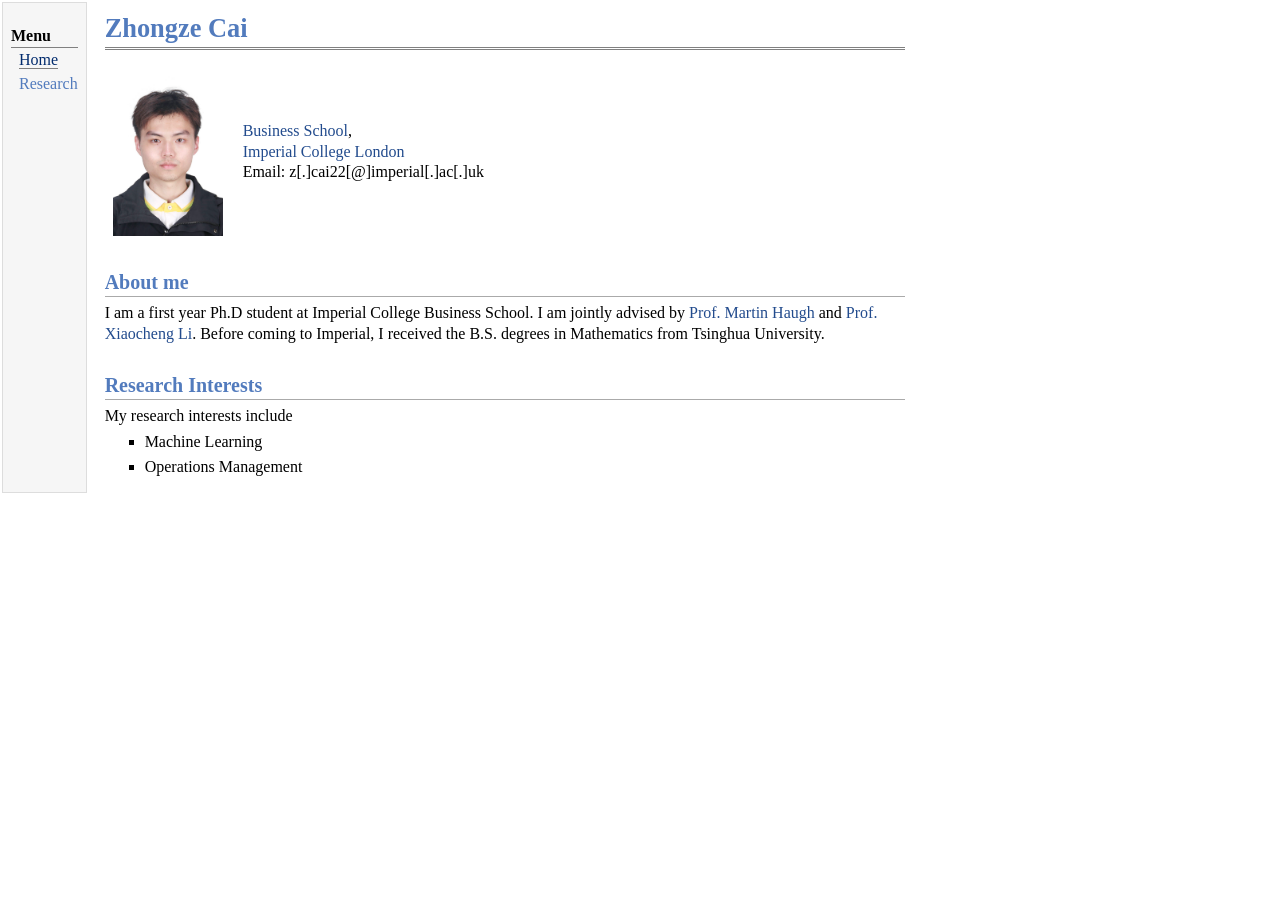
==== index.html @ df522cce "improve" ====
<!DOCTYPE html PUBLIC "-//W3C//DTD XHTML 1.1//EN"
  "http://www.w3.org/TR/xhtml11/DTD/xhtml11.dtd">
<html xmlns="http://www.w3.org/1999/xhtml" xml:lang="en">
<head>
<meta name="generator" content="jemdoc, see http://jemdoc.jaboc.net/" />
<meta http-equiv="Content-Type" content="text/html;charset=utf-8" />
<link rel="stylesheet" href="jemdoc.css" type="text/css" />
<title>Zhongze Cai</title>
</head>
<body>
<table summary="Table for page layout." id="tlayout">
<tr valign="top">
<td id="layout-menu">
<div class="menu-category">Menu</div>
<div class="menu-item"><a href="index.html" class="current">Home</a></div>
<div class="menu-item"><a href="research.html">Research</a></div>
</td>
<td id="layout-content">
<div id="toptitle">
<h1>Zhongze Cai</h1>
</div>
<table class="imgtable"><tr><td>
<img src="PHOTOS/bio.jpg" alt="alt text" width="110px" height="160px" />&nbsp;</td>
<td align="left"><p><a href="https://www.imperial.ac.uk/business-school/" target=&ldquo;blank&rdquo;>Business School</a>, <br />
<a href="https://www.imperial.ac.uk" target=&ldquo;blank&rdquo;>Imperial College London</a><br />
Email: z[.]cai22[@]imperial[.]ac[.]uk
</p>
</td></tr></table>
<h2>About me</h2>
<p>I am a first year Ph.D student at Imperial College Business School. I am jointly advised by <a href="https://martin-haugh.github.io" target=&ldquo;blank&rdquo;>Prof. Martin Haugh</a> and <a href="https://xiaocheng-li.github.io" target=&ldquo;blank&rdquo;>Prof. Xiaocheng Li</a>. Before coming to Imperial, I received the B.S. degrees in Mathematics from Tsinghua University. 
</p>
<h2>Research Interests</h2>
<p>My research interests include 
</p>
<ul>
<li><p>Machine Learning  
</p>
</li>
<li><p>Operations Management
</p>
</li>
</ul>
</td>
</tr>
</table>
</body>
</html>
---- jemdoc.css ----
/* Default css file for jemdoc. */

table#tlayout {
	border: none;
	border-collapse: separate;
	background: white;
}

body {
	background: white;
	font-family: Georgia, serif;
	padding-bottom: 8px;
	margin: 0;
}

#layout-menu {
	background: #f6f6f6;
	border: 1px solid #dddddd;
	padding-top: 0.5em;
	padding-left: 8px;
	padding-right: 8px;
	font-size: 1.0em;
	width: auto;
	white-space: nowrap;
	text-align: left;
	vertical-align: top;
}

#layout-menu td {
	background: #f4f4f4;
	vertical-align: top;
}

#layout-content {
	padding-top: 0.0em;
	padding-left: 1.0em;
	padding-right: 1.0em;
	border: none;
	background: white;
	text-align: left;
	vertical-align: top;
	min-width: 800px;
	width: 800px;
}

#layout-menu a {
	line-height: 1.5em;
	margin-left: 0.5em;
}

tt {
	background: #ffffdd;
}

pre, tt {
	font-size: 90%;
	font-family: monaco, monospace;
}

a, a > tt {
	color: #224b8d;
	text-decoration: none;
}

a:hover {
	border-bottom: 1px gray dotted;
}

#layout-menu a.current:link, #layout-menu a.current:visited {
	color: #022b6d;
	border-bottom: 1px gray solid;
}
#layout-menu a:link, #layout-menu a:visited, #layout-menu a:hover {
	color: #527bbd;
	text-decoration: none;
}
#layout-menu a:hover {
	text-decoration: none;
}

div.menu-category {
	border-bottom: 1px solid gray;
	margin-top: 0.8em;
	padding-top: 0.2em;
	padding-bottom: 0.1em;
	font-weight: bold;
}

div.menu-item {
	padding-left: 16px;
	text-indent: -16px;
}

div#toptitle {
	padding-bottom: 0.2em;
	margin-bottom: 1.5em;
	border-bottom: 3px double gray;
}

/* Reduce space if we begin the page with a title. */
div#toptitle + h2, div#toptitle + h3 {
	margin-top: -0.7em;
}

div#subtitle {
	margin-top: 0.0em;
	margin-bottom: 0.0em;
	padding-top: 0em;
	padding-bottom: 0.1em;
}

em {
	font-style: italic;
}

strong {
	font-weight: bold;
}


h1, h2, h3 {
	color: #527bbd;
	margin-top: 0.7em;
	margin-bottom: 0.3em;
	padding-bottom: 0.2em;
	line-height: 1.0;
	padding-top: 0.5em;
	border-bottom: 1px solid #aaaaaa;
}

h1 {
	font-size: 165%;
}

h2 {
	padding-top: 0.8em;
	font-size: 125%;
}

h2 + h3 {
	padding-top: 0.2em;
}

h3 {
	font-size: 110%;
	border-bottom: none;
}

p {
	margin-top: 0.0em;
	margin-bottom: 0.8em;
	padding: 0;
	line-height: 1.3;
}

pre {
	padding: 0;
	margin: 0;
}

div#footer {
	font-size: small;
	border-top: 1px solid #c0c0c0;
	padding-top: 0.1em;
	margin-top: 4.0em;
	color: #c0c0c0;
}

div#footer a {
	color: #80a0b0;
}

div#footer-text {
	float: left;
	padding-bottom: 8px;
}

ul, ol, dl {
	margin-top: 0.2em;
	padding-top: 0;
	margin-bottom: 0.8em;
}

dt {
	margin-top: 0.5em;
	margin-bottom: 0;
}

dl {
	margin-left: 20px;
}

dd {
	color: #222222;
}

dd > *:first-child {
	margin-top: 0;
}

ul {
	list-style-position: outside;
	list-style-type: square;
}

p + ul, p + ol {
	margin-top: -0.5em;
}

li ul, li ol {
	margin-top: -0.3em;
}

ol {
	list-style-position: outside;
	list-style-type: decimal;
}

li p, dd p {
	margin-bottom: 0.3em;
}


ol ol {
	list-style-type: lower-alpha;
}

ol ol ol {
	list-style-type: lower-roman;
}

p + div.codeblock {
	margin-top: -0.6em;
}

div.codeblock, div.infoblock {
	margin-right: 0%;
	margin-top: 1.2em;
	margin-bottom: 1.3em;
}

div.blocktitle {
	font-weight: bold;
	color: #cd7b62;
	margin-top: 1.2em;
	margin-bottom: 0.1em;
}

div.blockcontent {
	border: 1px solid silver;
	padding: 0.3em 0.5em;
}

div.infoblock > div.blockcontent {
	background: #ffffee;
}

div.blockcontent p + ul, div.blockcontent p + ol {
	margin-top: 0.4em;
}

div.infoblock p {
	margin-bottom: 0em;
}

div.infoblock li p, div.infoblock dd p {
	margin-bottom: 0.5em;
}

div.infoblock p + p {
	margin-top: 0.8em;
}

div.codeblock > div.blockcontent {
	background: #f6f6f6;
}

span.pycommand {
	color: #000070;
}

span.statement {
	color: #008800;
}
span.builtin {
	color: #000088;
}
span.special {
	color: #990000;
}
span.operator {
	color: #880000;
}
span.error {
	color: #aa0000;
}
span.comment, span.comment > *, span.string, span.string > * {
	color: #606060;
}

@media print {
	#layout-menu {
		display: none;
	}

}

#fwtitle {
	margin: 2px;
}

#fwtitle #toptitle {
	padding-left: 0.5em;
	margin-bottom: 0.5em;
}

#layout-content h1:first-child, #layout-content h2:first-child, #layout-content h3:first-child {
	margin-top: -0.7em;
}

div#toptitle h1, #layout-content div#toptitle h1 {
	margin-bottom: 0.0em;
	padding-bottom: 0.1em;
	padding-top: 0;
	margin-top: 0.5em;
	border-bottom: none;
}

img.eq {
	padding: 0;
	padding-left: 0.1em;
	padding-right: 0.1em;
	margin: 0;
}

img.eqwl {
	padding-left: 2em;
	padding-top: 0.6em;
	padding-bottom: 0.2em;
	margin: 0;
}

table {
	border: 2px solid black;
	border-collapse: collapse;
}

td {
	padding: 2px;
	padding-left: 0.5em;
	padding-right: 0.5em;
	text-align: center;
	border: 1px solid gray;
}

table + table {
	margin-top: 1em;
}

tr.heading {
	font-weight: bold;
	border-bottom: 2px solid black;
}

img {
	border: none;
}

table.imgtable, table.imgtable td {
	border: none;
	text-align: left;
}
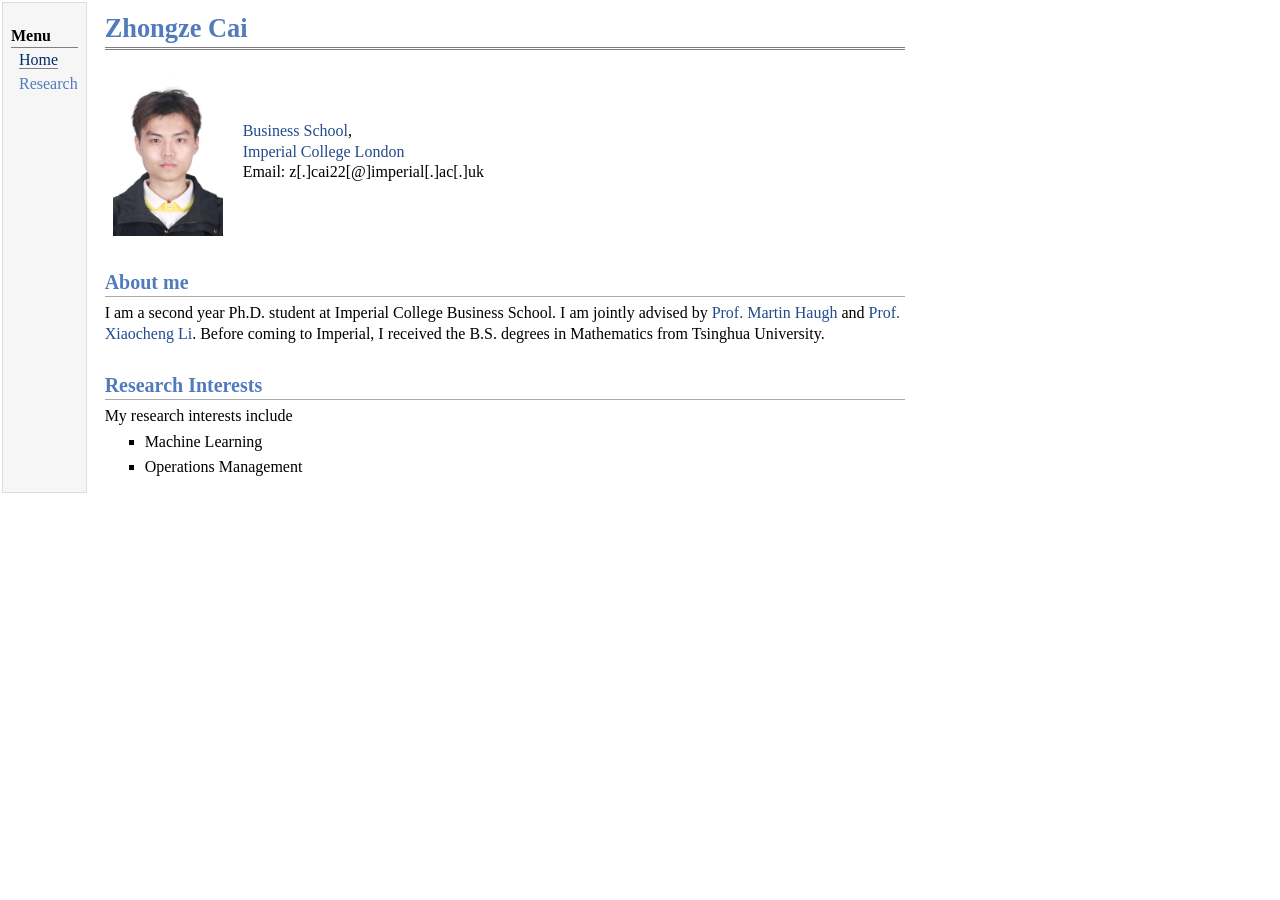
==== commit 8a2ea559: "Update index.html" ====
--- a/index.html
+++ b/index.html
@@ -27,7 +27,7 @@
 </p>
 </td></tr></table>
 <h2>About me</h2>
-<p>I am a first year Ph.D student at Imperial College Business School. I am jointly advised by <a href="https://martin-haugh.github.io" target=&ldquo;blank&rdquo;>Prof. Martin Haugh</a> and <a href="https://xiaocheng-li.github.io" target=&ldquo;blank&rdquo;>Prof. Xiaocheng Li</a>. Before coming to Imperial, I received the B.S. degrees in Mathematics from Tsinghua University. 
+<p>I am a second year Ph.D. student at Imperial College Business School. I am jointly advised by <a href="https://martin-haugh.github.io" target=&ldquo;blank&rdquo;>Prof. Martin Haugh</a> and <a href="https://xiaocheng-li.github.io" target=&ldquo;blank&rdquo;>Prof. Xiaocheng Li</a>. Before coming to Imperial, I received the B.S. degrees in Mathematics from Tsinghua University. 
 </p>
 <h2>Research Interests</h2>
 <p>My research interests include 
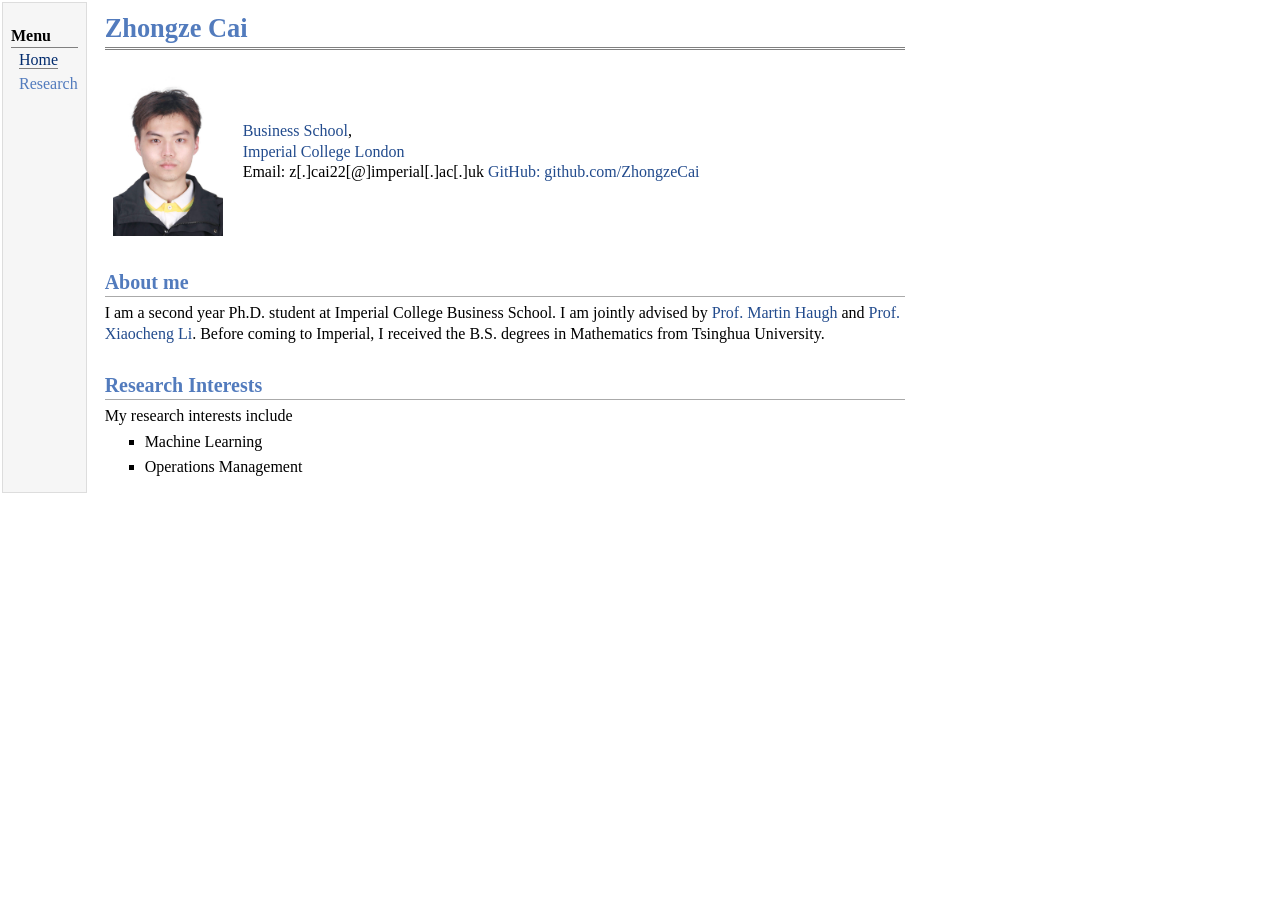
==== commit 2d79c62a: "Update index.html" ====
--- a/index.html
+++ b/index.html
@@ -24,6 +24,7 @@
 <td align="left"><p><a href="https://www.imperial.ac.uk/business-school/" target=&ldquo;blank&rdquo;>Business School</a>, <br />
 <a href="https://www.imperial.ac.uk" target=&ldquo;blank&rdquo;>Imperial College London</a><br />
 Email: z[.]cai22[@]imperial[.]ac[.]uk
+<a href="https://github.com/ZhongzeCai" target=&ldquo;blank&rdquo;>GitHub: github.com/ZhongzeCai</a><br />
 </p>
 </td></tr></table>
 <h2>About me</h2>
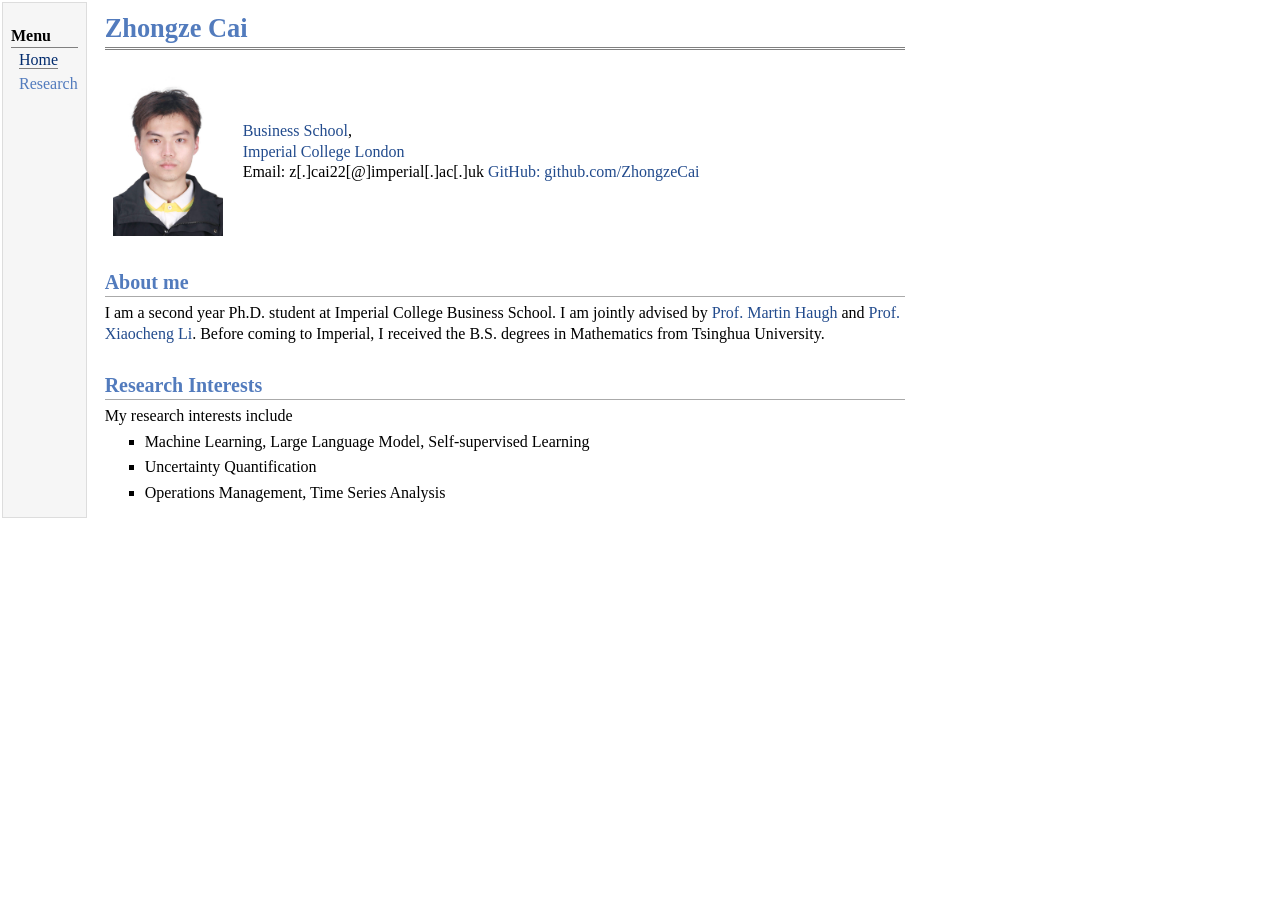
==== commit 75375075: "Update index.html" ====
--- a/index.html
+++ b/index.html
@@ -34,10 +34,13 @@
 <p>My research interests include 
 </p>
 <ul>
-<li><p>Machine Learning  
+<li><p>Machine Learning, Large Language Model, Self-supervised Learning  
 </p>
 </li>
-<li><p>Operations Management
+<li><p>Uncertainty Quantification  
+</p>
+</li>
+<li><p>Operations Management, Time Series Analysis
 </p>
 </li>
 </ul>
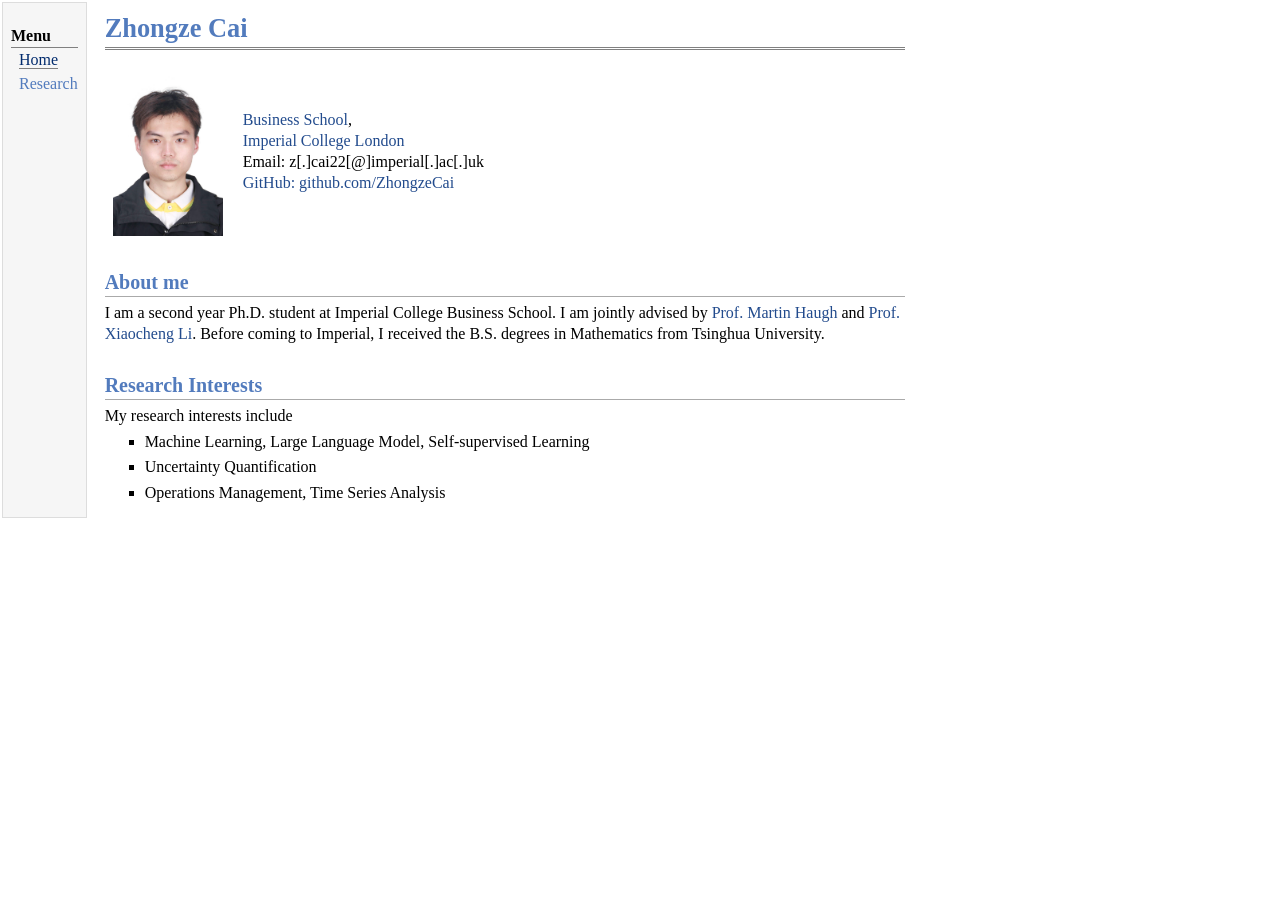
==== commit d785d2c5: "Update index.html" ====
--- a/index.html
+++ b/index.html
@@ -23,7 +23,7 @@
 <img src="PHOTOS/bio.jpg" alt="alt text" width="110px" height="160px" />&nbsp;</td>
 <td align="left"><p><a href="https://www.imperial.ac.uk/business-school/" target=&ldquo;blank&rdquo;>Business School</a>, <br />
 <a href="https://www.imperial.ac.uk" target=&ldquo;blank&rdquo;>Imperial College London</a><br />
-Email: z[.]cai22[@]imperial[.]ac[.]uk
+Email: z[.]cai22[@]imperial[.]ac[.]uk <br />
 <a href="https://github.com/ZhongzeCai" target=&ldquo;blank&rdquo;>GitHub: github.com/ZhongzeCai</a><br />
 </p>
 </td></tr></table>
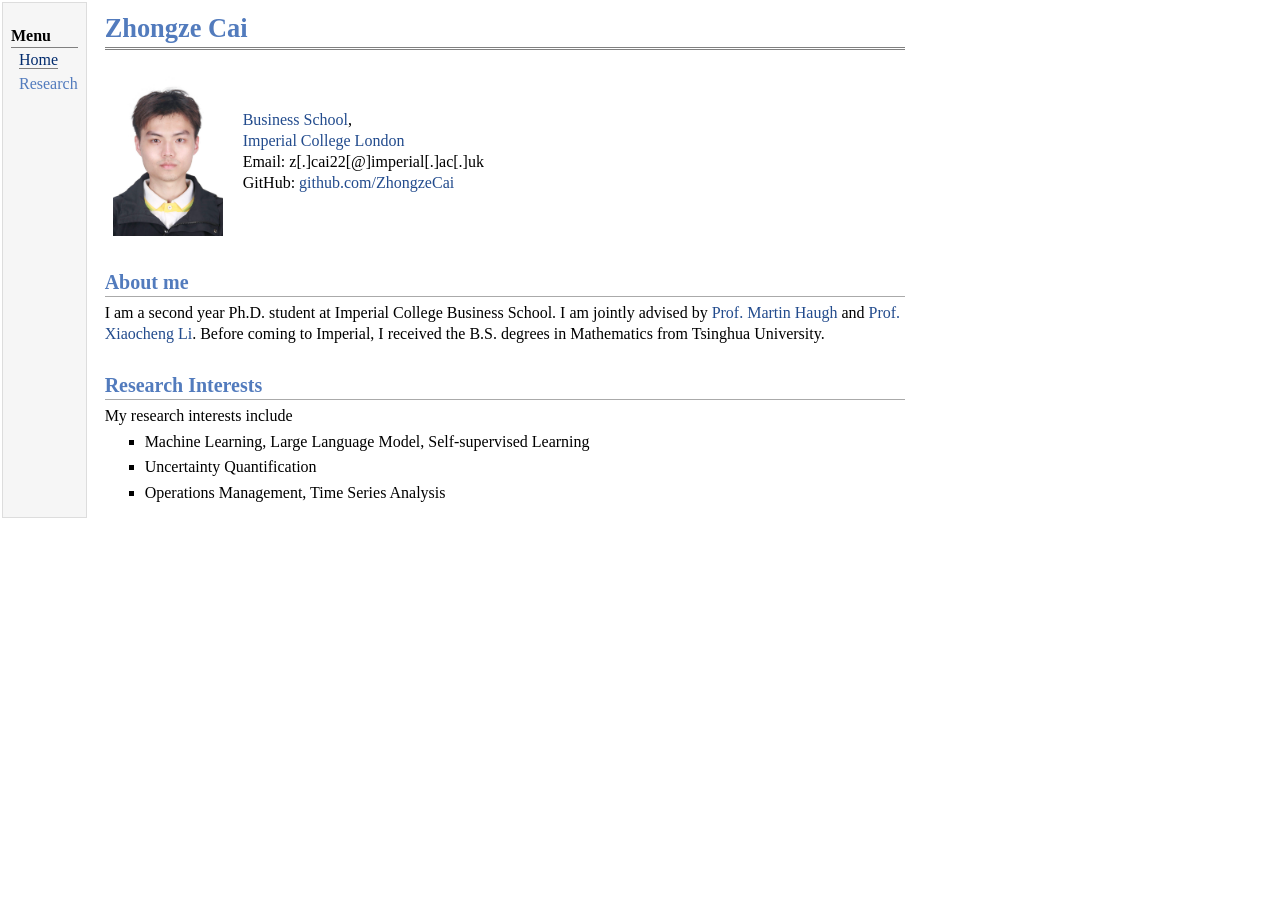
==== commit e5d99848: "Update index.html" ====
--- a/index.html
+++ b/index.html
@@ -24,7 +24,7 @@
 <td align="left"><p><a href="https://www.imperial.ac.uk/business-school/" target=&ldquo;blank&rdquo;>Business School</a>, <br />
 <a href="https://www.imperial.ac.uk" target=&ldquo;blank&rdquo;>Imperial College London</a><br />
 Email: z[.]cai22[@]imperial[.]ac[.]uk <br />
-<a href="https://github.com/ZhongzeCai" target=&ldquo;blank&rdquo;>GitHub: github.com/ZhongzeCai</a><br />
+GitHub: <a href="https://github.com/ZhongzeCai" target=&ldquo;blank&rdquo;>github.com/ZhongzeCai</a><br />
 </p>
 </td></tr></table>
 <h2>About me</h2>
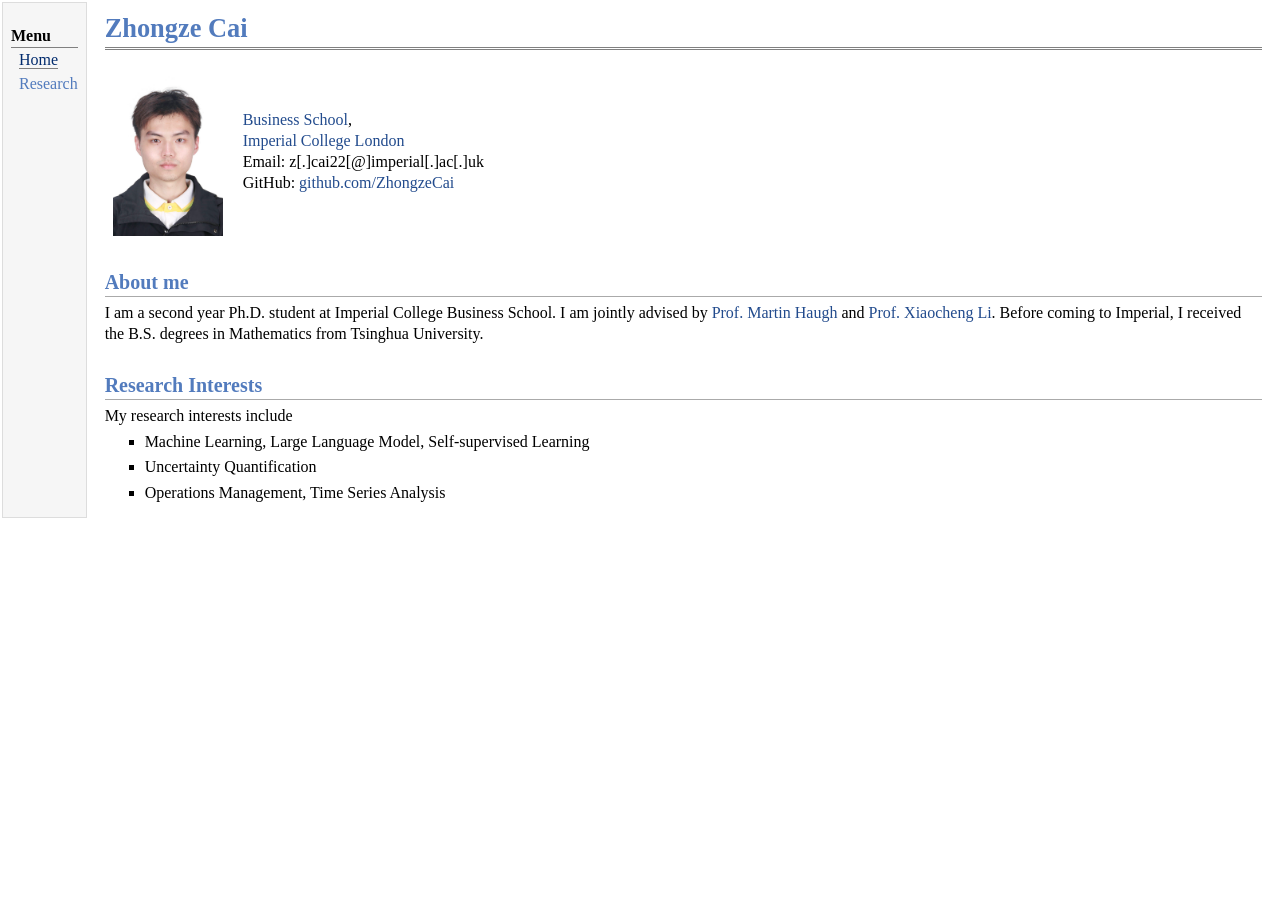
==== commit 88878385: "Update index.html" ====
--- a/index.html
+++ b/index.html
@@ -4,6 +4,7 @@
 <head>
 <meta name="generator" content="jemdoc, see http://jemdoc.jaboc.net/" />
 <meta http-equiv="Content-Type" content="text/html;charset=utf-8" />
+<meta name="viewport" content="width=device-width, initial-scale=1" />
 <link rel="stylesheet" href="jemdoc.css" type="text/css" />
 <title>Zhongze Cai</title>
 </head>
--- a/jemdoc.css
+++ b/jemdoc.css
@@ -39,8 +39,10 @@
 	background: white;
 	text-align: left;
 	vertical-align: top;
-	min-width: 800px;
-	width: 800px;
+	min-width: 0;
+	width: auto;
+	max-width: 1200px;
+	margin: 0 auto;
 }
 
 #layout-menu a {
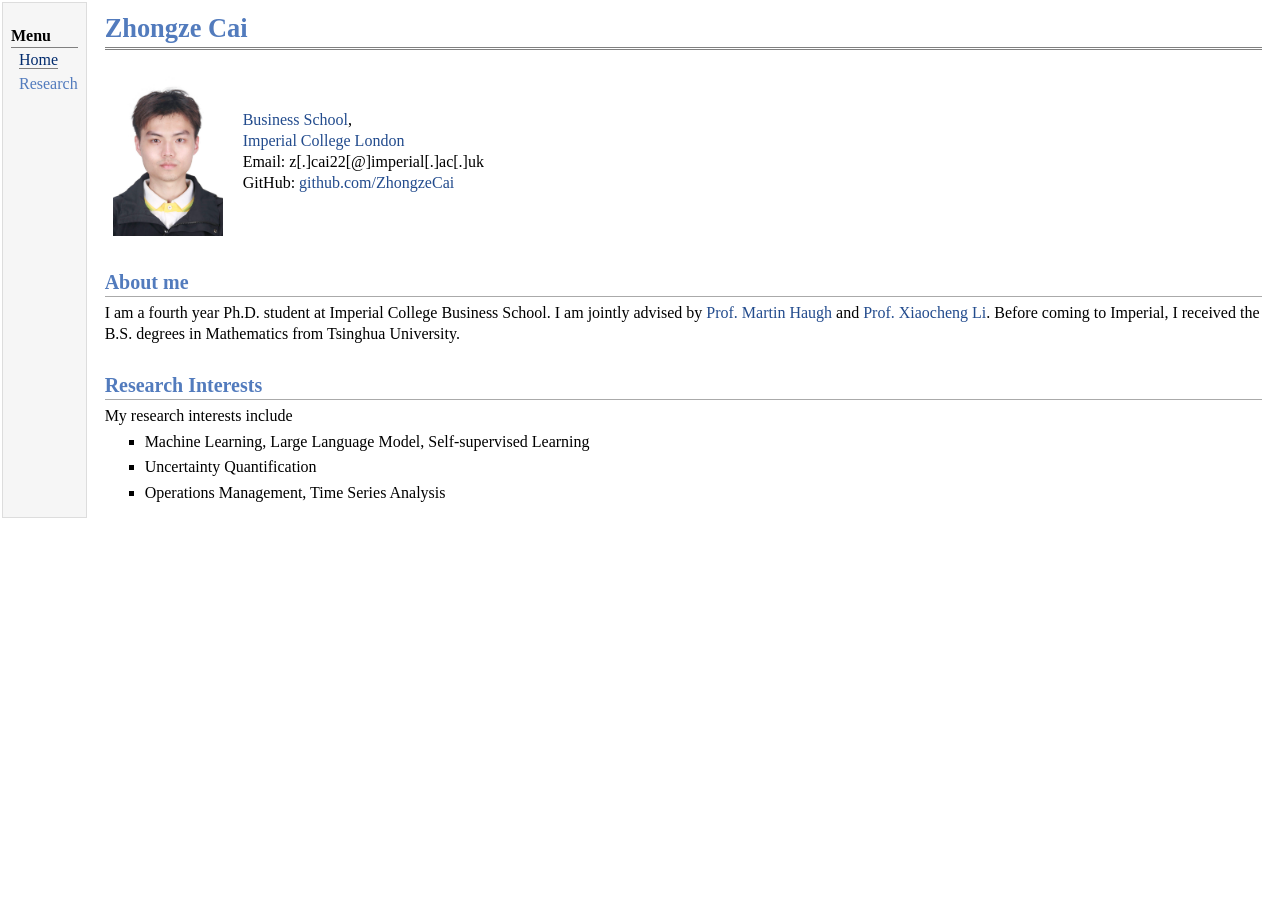
==== commit dd9d984e: "Update index.html" ====
--- a/index.html
+++ b/index.html
@@ -29,7 +29,7 @@
 </p>
 </td></tr></table>
 <h2>About me</h2>
-<p>I am a second year Ph.D. student at Imperial College Business School. I am jointly advised by <a href="https://martin-haugh.github.io" target=&ldquo;blank&rdquo;>Prof. Martin Haugh</a> and <a href="https://xiaocheng-li.github.io" target=&ldquo;blank&rdquo;>Prof. Xiaocheng Li</a>. Before coming to Imperial, I received the B.S. degrees in Mathematics from Tsinghua University. 
+<p>I am a fourth year Ph.D. student at Imperial College Business School. I am jointly advised by <a href="https://martin-haugh.github.io" target=&ldquo;blank&rdquo;>Prof. Martin Haugh</a> and <a href="https://xiaocheng-li.github.io" target=&ldquo;blank&rdquo;>Prof. Xiaocheng Li</a>. Before coming to Imperial, I received the B.S. degrees in Mathematics from Tsinghua University. 
 </p>
 <h2>Research Interests</h2>
 <p>My research interests include 
